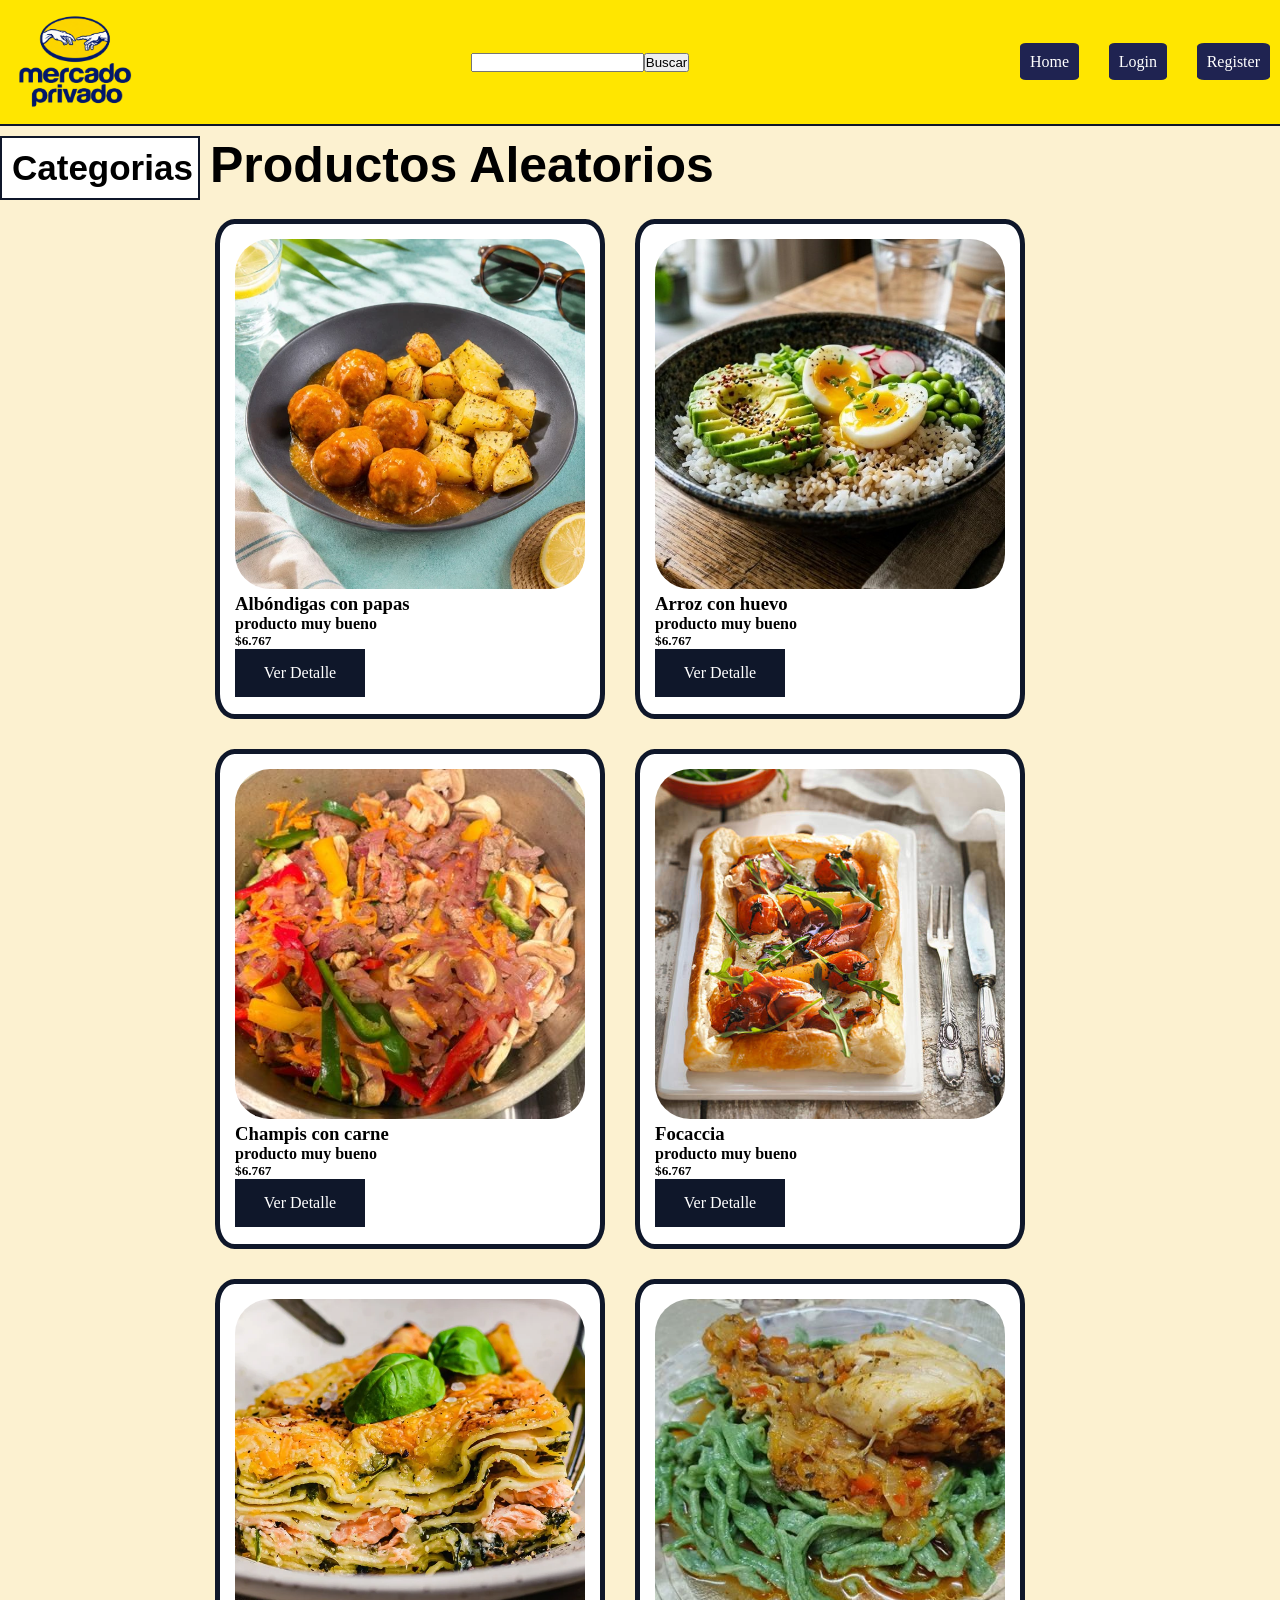
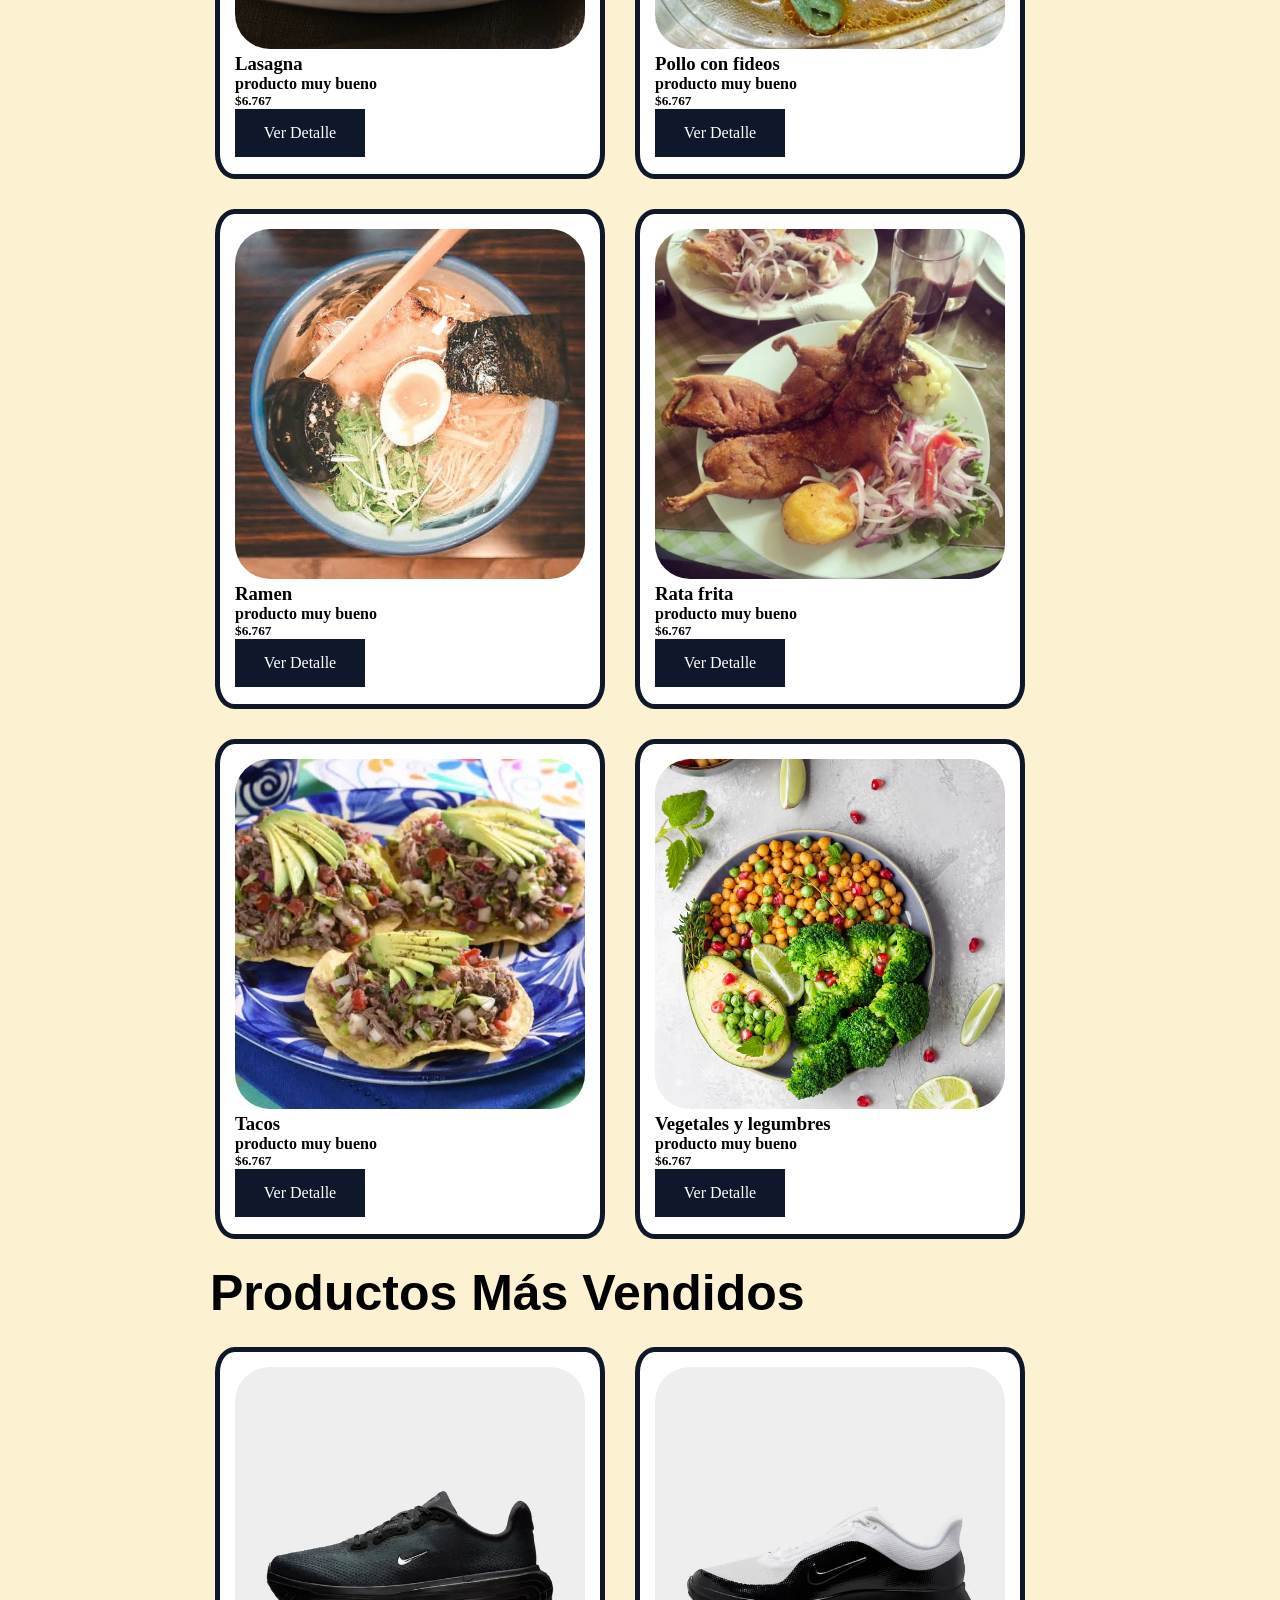
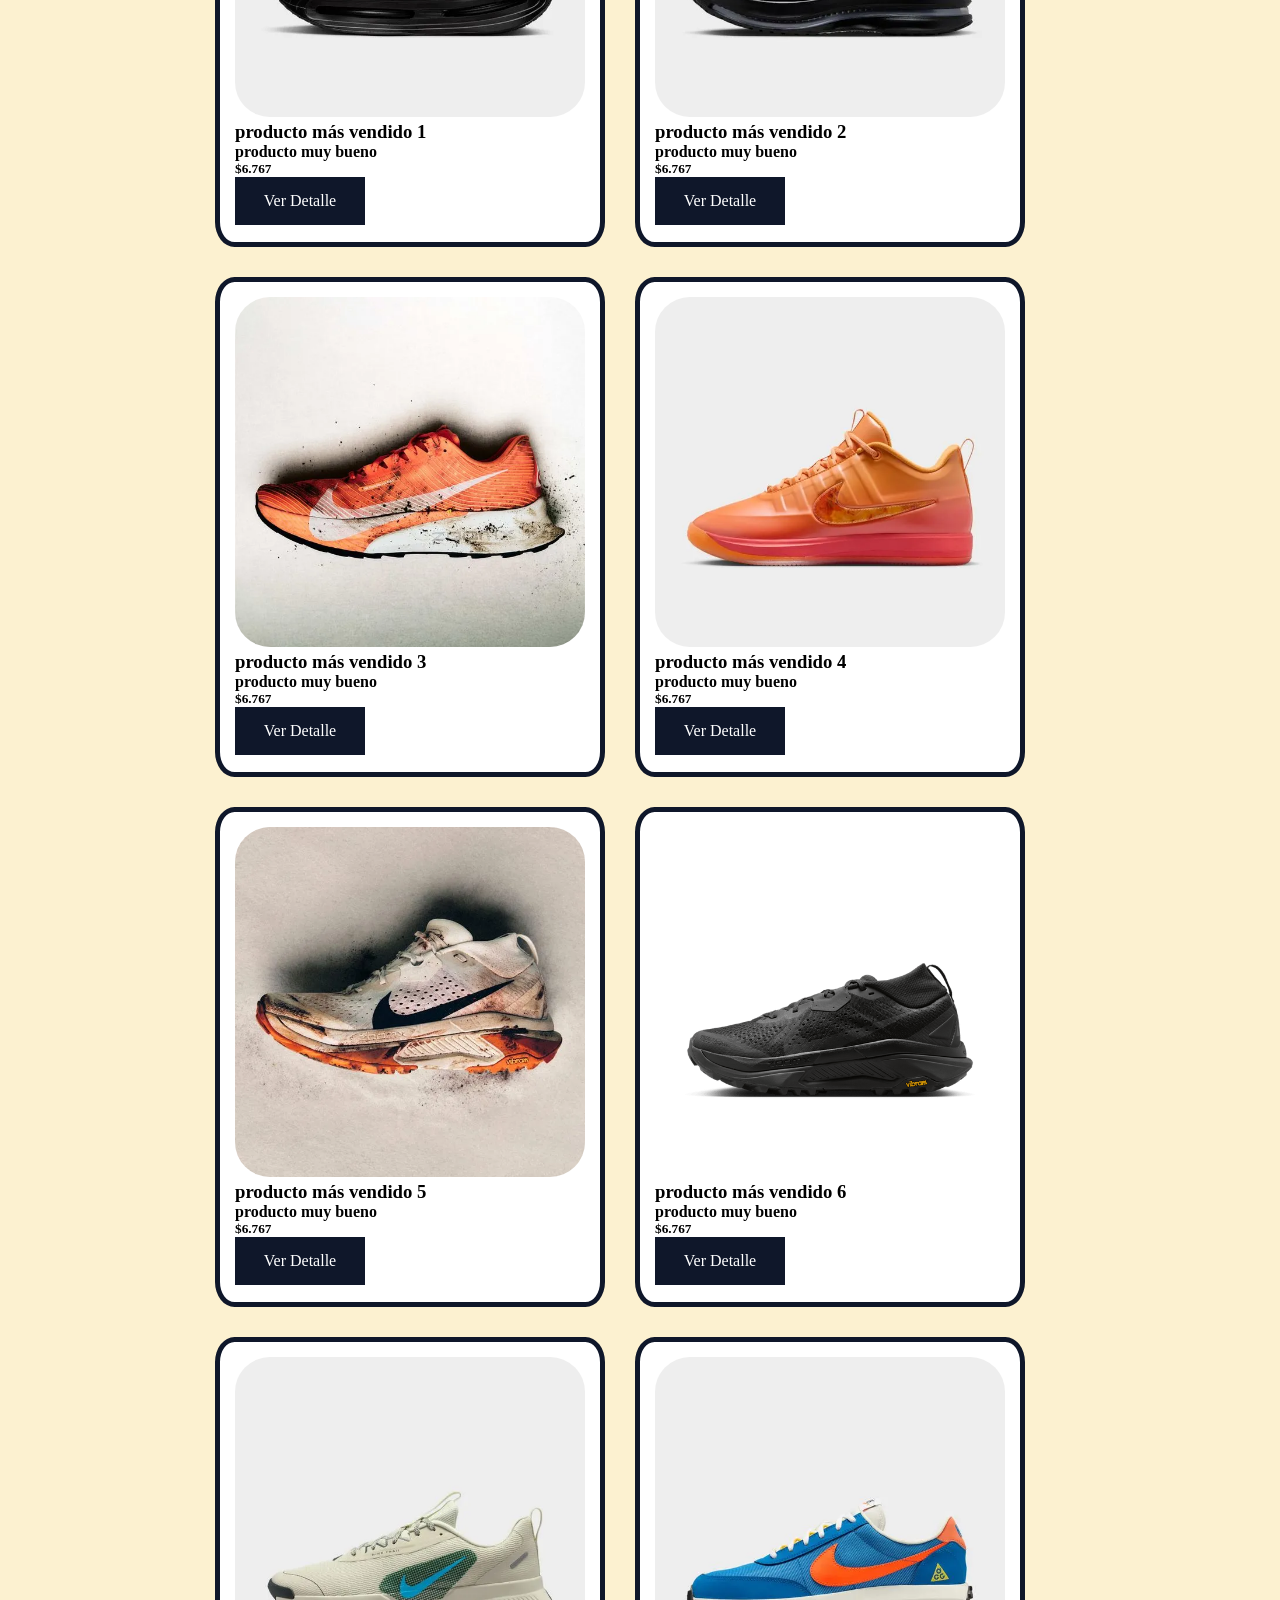
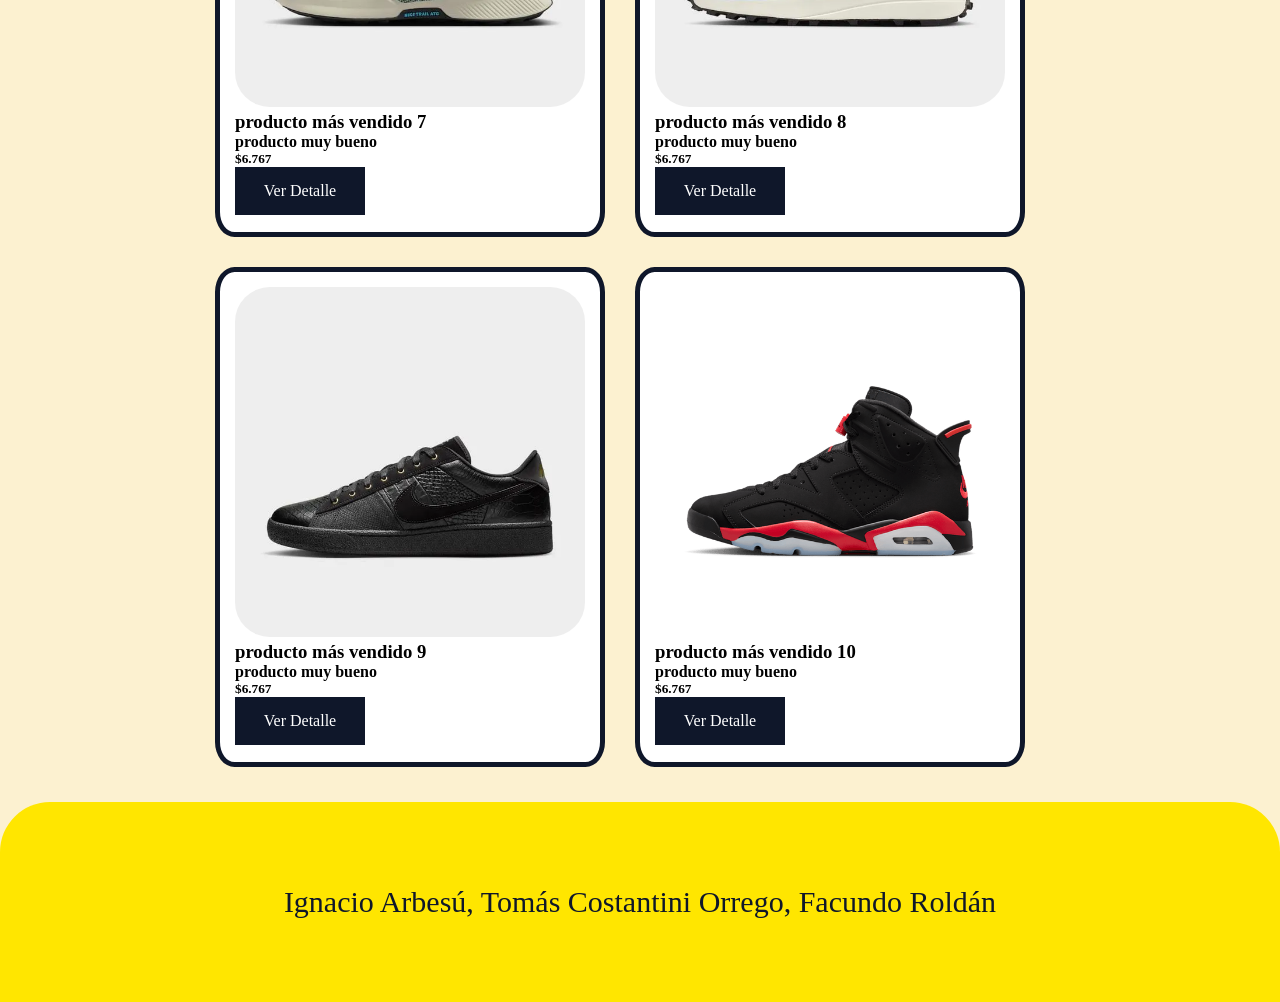
==== index.html @ 1b32be2c "agregué el fetch para la api de categorías para rellenar el aside con sus respectivos querystrings" ====
<!DOCTYPE html>
<html lang="en">

<head>
    <meta charset="UTF-8">
    <meta name="viewport" content="width=device-width, initial-scale=1.0">
    <title>Home</title>
    <link rel="stylesheet" href="./css/styles.css">
</head>

<body>
    <header>
        <a href="./index.html"><img class="logo" src="./img/logo.png" alt="logo de la pagina"></a>
        <form class="buscador" action="search-results.html" method="get">
            <input type="text" name="búsqueda" value="" class="inpBuscar">
            <button type="submit">Buscar</button>
        </form>
        <nav class="loginregister">
            <ul>
                <li><a href="./index.html">Home</a></li>
                <li><a href="./login.html">Login</a></li>
                <li><a href="./register.html">Register</a></li>
            </ul>
        </nav>
    </header>
    <div class="mainhome">
        <aside class="categorynav">
            <nav>
                <h2>Categorias</h2>
                <ul class="ulCategory">
                </ul>
            </nav>
        </aside>
        <main class="secciones">
            <section class="home">
                <h2 class="titulo">Productos Aleatorios</h2>
                <article>
                    <img src="./img/albondigasconpapatdfe.webp" alt="foto producto 1">
                    <h3>Albóndigas con papas</h3>
                    <h4>producto muy bueno</h4>
                    <h5>$6.767</h5>
                    <a href="./producto.html" class="botondetalle">Ver Detalle</a>
                </article>
                <article>
                    <img src="./img/arrozconhuevotdfe.jpg" alt="foto producto 2">
                    <h3>Arroz con huevo</h3>
                    <h4>producto muy bueno</h4>
                    <h5>$6.767</h5>
                    <a href="./producto.html" class="botondetalle">Ver Detalle</a>
                </article>
                <article>
                    <img src="./img/champisconcarnetdfe.jpg" alt="foto producto 3">
                    <h3>Champis con carne</h3>
                    <h4>producto muy bueno</h4>
                    <h5>$6.767</h5>
                    <a href="./producto.html" class="botondetalle">Ver Detalle</a>
                </article>
                <article>
                    <img src="./img/focacciatdfe.jpg" alt="foto producto 4">
                    <h3>Focaccia</h3>
                    <h4>producto muy bueno</h4>
                    <h5>$6.767</h5>
                    <a href="./producto.html" class="botondetalle">Ver Detalle</a>
                </article>
                <article>
                    <img src="./img/lasagnatdfe.webp" alt="foto producto 5">
                    <h3>Lasagna</h3>
                    <h4>producto muy bueno</h4>
                    <h5>$6.767</h5>
                    <a href="./producto.html" class="botondetalle">Ver Detalle</a>
                </article>
                <article>
                    <img src="./img/polloconfideostdfe.jpg" alt="foto producto 6">
                    <h3>Pollo con fideos</h3>
                    <h4>producto muy bueno</h4>
                    <h5>$6.767</h5>
                    <a href="./producto.html" class="botondetalle">Ver Detalle</a>
                </article>
                <article>
                    <img src="./img/ramentdfe.jpg" alt="foto producto 7">
                    <h3>Ramen</h3>
                    <h4>producto muy bueno</h4>
                    <h5>$6.767</h5>
                    <a href="./producto.html" class="botondetalle">Ver Detalle</a>
                </article>
                <article>
                    <img src="./img/ratafritatdfe.webp" alt="foto producto 8">
                    <h3>Rata frita</h3>
                    <h4>producto muy bueno</h4>
                    <h5>$6.767</h5>
                    <a href="./producto.html" class="botondetalle">Ver Detalle</a>
                </article>
                <article>
                    <img src="./img/tacostdfe.jpg" alt="foto producto 9">
                    <h3>Tacos</h3>
                    <h4>producto muy bueno</h4>
                    <h5>$6.767</h5>
                    <a href="./producto.html" class="botondetalle">Ver Detalle</a>
                </article>
                <article>
                    <img src="./img/vegetalesylegumbrestdfe.avif" alt="foto producto 10">
                    <h3>Vegetales y legumbres</h3>
                    <h4>producto muy bueno</h4>
                    <h5>$6.767</h5>
                    <a href="./producto.html" class="botondetalle">Ver Detalle</a>
                </article>
            </section>
            <section class="home">
                <h2 class="titulo">Productos Más Vendidos</h2>
                <article>
                    <img src="./img/nike1.webp" alt="foto producto mas vendido 1">
                    <h3>producto más vendido 1</h3>
                    <h4>producto muy bueno</h4>
                    <h5>$6.767</h5>
                    <a href="./producto.html" class="botondetalle">Ver Detalle</a>
                </article>
                <article>
                    <img src="./img/nike2.webp" alt="foto producto mas vendido 2">
                    <h3>producto más vendido 2</h3>
                    <h4>producto muy bueno</h4>
                    <h5>$6.767</h5>
                    <a href="./producto.html" class="botondetalle">Ver Detalle</a>
                </article>
                <article>
                    <img src="./img/nike3.webp" alt="foto producto mas vendido 3">
                    <h3>producto más vendido 3</h3>
                    <h4>producto muy bueno</h4>
                    <h5>$6.767</h5>
                    <a href="./producto.html" class="botondetalle">Ver Detalle</a>
                </article>
                <article>
                    <img src="./img/nike4.webp" alt="foto producto mas vendido 4">
                    <h3>producto más vendido 4</h3>
                    <h4>producto muy bueno</h4>
                    <h5>$6.767</h5>
                    <a href="./producto.html" class="botondetalle">Ver Detalle</a>
                </article>
                <article>
                    <img src="./img/nike5.webp" alt="foto producto mas vendido 5">
                    <h3>producto más vendido 5</h3>
                    <h4>producto muy bueno</h4>
                    <h5>$6.767</h5>
                    <a href="./producto.html" class="botondetalle">Ver Detalle</a>
                </article>
                <article>
                    <img src="./img/nike6.jpeg" alt="foto producto mas vendido 6">
                    <h3>producto más vendido 6</h3>
                    <h4>producto muy bueno</h4>
                    <h5>$6.767</h5>
                    <a href="./producto.html" class="botondetalle">Ver Detalle</a>
                </article>
                <article>
                    <img src="./img/nike7.webp" alt="foto producto mas vendido 7">
                    <h3>producto más vendido 7</h3>
                    <h4>producto muy bueno</h4>
                    <h5>$6.767</h5>
                    <a href="./producto.html" class="botondetalle">Ver Detalle</a>
                </article>
                <article>
                    <img src="./img/nike8.webp" alt="foto producto mas vendido 8">
                    <h3>producto más vendido 8</h3>
                    <h4>producto muy bueno</h4>
                    <h5>$6.767</h5>
                    <a href="./producto.html" class="botondetalle">Ver Detalle</a>
                </article>
                <article>
                    <img src="./img/nike9.webp" alt="foto producto mas vendido 9">
                    <h3>producto más vendido 9</h3>
                    <h4>producto muy bueno</h4>
                    <h5>$6.767</h5>
                    <a href="./producto.html" class="botondetalle">Ver Detalle</a>
                </article>
                <article>
                    <img src="./img/nike10.jpeg" alt="foto producto mas vendido 10">
                    <h3>producto más vendido 10</h3>
                    <h4>producto muy bueno</h4>
                    <h5>$6.767</h5>
                    <a href="./producto.html" class="botondetalle">Ver Detalle</a>
                </article>
            </section>
        </main>
    </div>
    <footer>
        <p>Ignacio Arbesú, Tomás Costantini Orrego, Facundo Roldán</p>
    </footer>
    <script src="./js/index.js"></script>
</body>

</html>
---- css/styles.css ----
* {
    box-sizing: border-box;
    padding: 0;
    margin: 0;
}

li {
    list-style-type: none;
}

a {
    text-decoration: none;
    color: #000;
}

body {
    background-color: #FCF1D0;
}

/* reglas para home, header y footer*/

img.logo {
    height: 100px;
    width: 130px;
}

header {
    display: flex;
    justify-content: space-between;
    background-color: #ffe600;
    color: white;
    padding: 10px 10px;
    border-bottom: #0F172A;
    border-bottom-width: 2px;
    border-bottom-style: solid;
}

header nav a {
    color: #ffffff;
    background-color: #1f2351;
    border-radius: 10%;
    padding: 10px;
}

.loginregister {
    align-self: center;
}

.loginregister ul {
    display: flex;
    justify-content: space-between;
    width: 250px;
}

.buscador {
    display: flex;
    align-self: center;
}

.formhome {
    display: flex;
    align-items: center;
    justify-content: center;
    margin: 0 auto;
}

.mainhome {
    display: flex;
}

aside {
    min-width: 200px;
    margin-top: 10px;
    height: fit-content;
    background-color: white;
    border: #0F172A;
    border-style: solid;
    border-width: 2px;
}

aside nav ul li {
    font-size: medium;
    margin: 15px 15px 15px 5px;
    padding-left: 10px;
}

aside nav h2 {
    margin: 10px;
    font-size: 35px;
    font-family: Arial, Helvetica, sans-serif;
}

section.home {
    display: flex;
    flex-wrap: wrap;

}

article {
    width: 390px;
    height: 500px;
    margin: 15px 15px 15px 15px;
    padding: 15px;
    border-radius: 5%;
    border-width: 5px;
    border-style: solid;
    border-color: #0F172A;
    background-color: white;
}

h2.titulo {
    width: 100%;
    margin: 10px;
    font-size: 50px;
    font-family: Arial, Helvetica, sans-serif;
}

article img {
    width: 100%;
    height: 350px;
    border-radius: 10%;
}

.botondetalle {
    display: flex;
    background-color: #0F172A;
    color: white;
    padding: 15px 15px;
    font-weight: 500;
    width: 130px;
    justify-content: center;
}

footer {
    display: flex;
    justify-content: center;
    align-items: center;
    background-color: #ffe600;
    border-top-left-radius: 50px;
    border-top-right-radius: 50px;
    height: 200px;
    margin-top: 20px;
    font-size: 30px;
    color: #0F172A;
    padding: 3px;
}

/* reglas para register*/

.register {
    display: flex;
    flex-direction: column;
    justify-content: center;
    align-items: center;
    height: 500px;
}

.register div {
    margin: 10px;
}

article.cformr {
    display: flex;
    align-content: center;
    justify-content: center;
    background-color: white;
    width: 400px;
    height: 500px;
    border: 2px solid black;
    border-radius: 10px;
    margin: 20px;
}

section.cformr {
    display: flex;
    justify-content: center;
    margin: 80px;
}


/* reglas para login*/

.login {
    display: flex;
    flex-direction: column;
    justify-content: center;
    align-items: center;
    height: 500px;
}

.login div {
    margin: 10px;
}

article.cform {
    display: flex;
    align-content: center;
    justify-content: center;
    background-color: white;
    width: 400px;
    height: 500px;
    border: 2px solid black;
    border-radius: 10px;
    margin: 20px;
}

section.cform {
    display: flex;
    justify-content: center;
    margin: 80px;
}

/* reglas para producto*/

div.producto {
    display: flex;
}

div.reviews {
    display: flex;
    justify-content: center;
}

.reviews article {
    width: 300px;
    height: 150px;
}

section.reviews h2 {
    margin-left: 15px;
    margin-top: 20px;
    font-size: 30px;
    font-family: Arial, Helvetica, sans-serif;
}


section.imagen {
    display: flex;
    flex-direction: column;
    background-color: #ffffff;
    border: #ffffff;
    margin: 10px 15px 0px;
    padding: 10px;
}

section.imagen img {
    width: 400px;
    height: 400px;
    align-self: center;
    border: #0F172A;
    border-style: solid;
    border-width: 5px;
    margin-bottom: 5px
}

section.imagen p {
    margin: 3px 0px;
}

section.imagen h2.nombredelproducto {
    font-size: 35px;
    font-weight: 900;
    margin: 0px 10px 30px 0px;
}

/* reglas para Search-results*/
.search-results {
    display: flex;
}

.resultadoproducto {
    display: flex;
    flex-wrap: wrap;
}

.tituloresults {
    margin: 10px;
}

/* reglas para Category */
.divcategory {
    display: flex;
}

.sectioncategory {
    display: flex;
    justify-content: center;
    flex-wrap: wrap;
}

.h2beauty {
    padding-left: 25px;
    padding-top: 25px;
    font-size: 50px;
    font-family: Arial, Helvetica, sans-serif;
    width: 100%;
}


@media (max-width:768px) {
    header {
        flex-direction: column;
        align-items: center;
    }

    .buscador {
        margin: 5vw;
    }

    .mainhome {
        flex-direction: column;
    }

    div.divcategory {
        flex-direction: column;
    }

    div.producto {
        flex-direction: column;
    }

    main.search-results {
        flex-direction: column;
    }

    aside ul {
        display: flex;
        flex-wrap: wrap;
    }

    section.home {
        display: flex;
        flex-direction: column;
        align-items: center;
    }

    div.reviews article {
        width: 30vw;
        height: 40vh;
    }

}

@media (max-width:480px) {
    article {
        width: 80vw;
    }

}
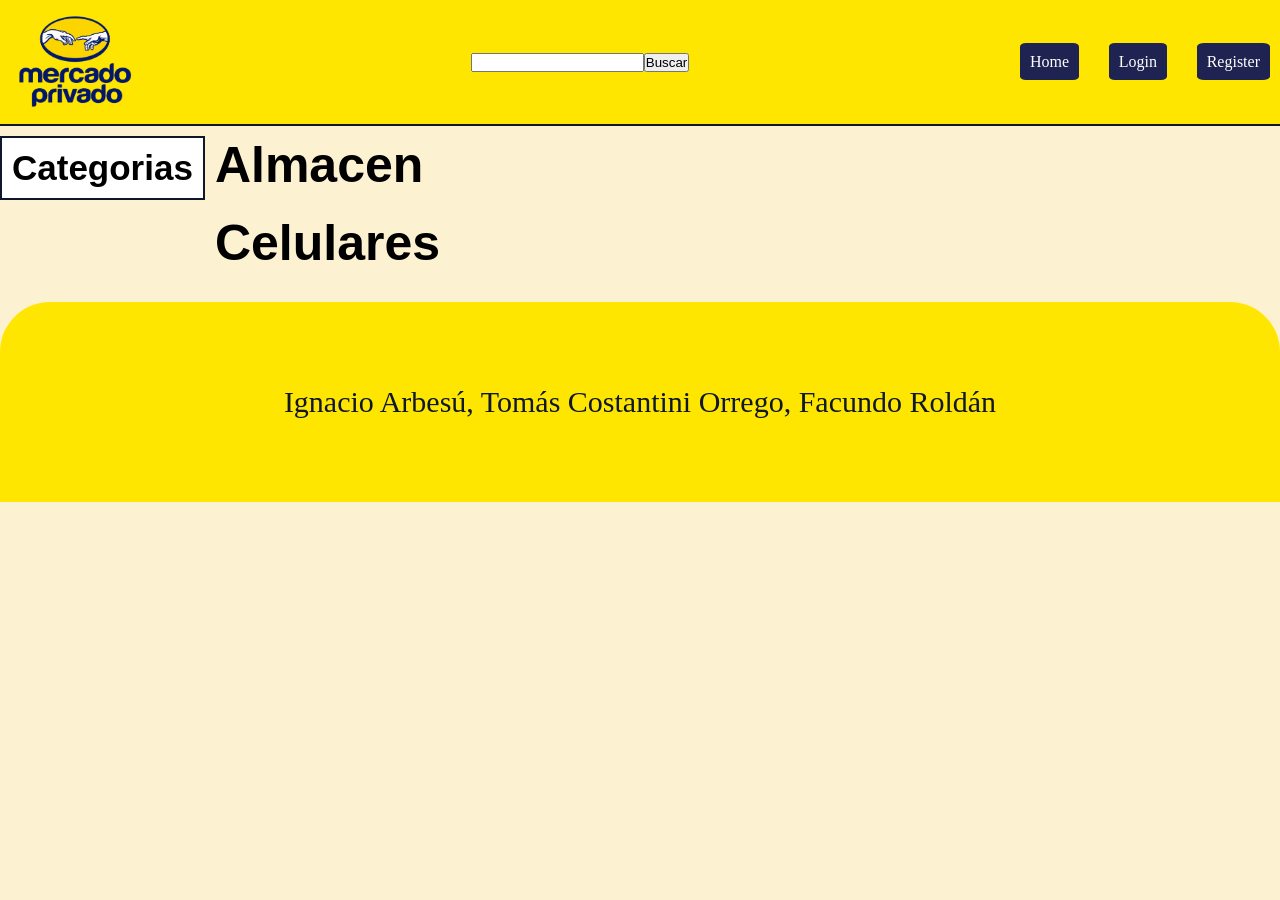
==== commit 767a0ff7: "termine el punto 3 y parte del 4, las secciones viene de manera dinamica desde la API" ====
--- a/index.html
+++ b/index.html
@@ -32,151 +32,11 @@
             </nav>
         </aside>
         <main class="secciones">
-            <section class="home">
-                <h2 class="titulo">Productos Aleatorios</h2>
-                <article>
-                    <img src="./img/albondigasconpapatdfe.webp" alt="foto producto 1">
-                    <h3>Albóndigas con papas</h3>
-                    <h4>producto muy bueno</h4>
-                    <h5>$6.767</h5>
-                    <a href="./producto.html" class="botondetalle">Ver Detalle</a>
-                </article>
-                <article>
-                    <img src="./img/arrozconhuevotdfe.jpg" alt="foto producto 2">
-                    <h3>Arroz con huevo</h3>
-                    <h4>producto muy bueno</h4>
-                    <h5>$6.767</h5>
-                    <a href="./producto.html" class="botondetalle">Ver Detalle</a>
-                </article>
-                <article>
-                    <img src="./img/champisconcarnetdfe.jpg" alt="foto producto 3">
-                    <h3>Champis con carne</h3>
-                    <h4>producto muy bueno</h4>
-                    <h5>$6.767</h5>
-                    <a href="./producto.html" class="botondetalle">Ver Detalle</a>
-                </article>
-                <article>
-                    <img src="./img/focacciatdfe.jpg" alt="foto producto 4">
-                    <h3>Focaccia</h3>
-                    <h4>producto muy bueno</h4>
-                    <h5>$6.767</h5>
-                    <a href="./producto.html" class="botondetalle">Ver Detalle</a>
-                </article>
-                <article>
-                    <img src="./img/lasagnatdfe.webp" alt="foto producto 5">
-                    <h3>Lasagna</h3>
-                    <h4>producto muy bueno</h4>
-                    <h5>$6.767</h5>
-                    <a href="./producto.html" class="botondetalle">Ver Detalle</a>
-                </article>
-                <article>
-                    <img src="./img/polloconfideostdfe.jpg" alt="foto producto 6">
-                    <h3>Pollo con fideos</h3>
-                    <h4>producto muy bueno</h4>
-                    <h5>$6.767</h5>
-                    <a href="./producto.html" class="botondetalle">Ver Detalle</a>
-                </article>
-                <article>
-                    <img src="./img/ramentdfe.jpg" alt="foto producto 7">
-                    <h3>Ramen</h3>
-                    <h4>producto muy bueno</h4>
-                    <h5>$6.767</h5>
-                    <a href="./producto.html" class="botondetalle">Ver Detalle</a>
-                </article>
-                <article>
-                    <img src="./img/ratafritatdfe.webp" alt="foto producto 8">
-                    <h3>Rata frita</h3>
-                    <h4>producto muy bueno</h4>
-                    <h5>$6.767</h5>
-                    <a href="./producto.html" class="botondetalle">Ver Detalle</a>
-                </article>
-                <article>
-                    <img src="./img/tacostdfe.jpg" alt="foto producto 9">
-                    <h3>Tacos</h3>
-                    <h4>producto muy bueno</h4>
-                    <h5>$6.767</h5>
-                    <a href="./producto.html" class="botondetalle">Ver Detalle</a>
-                </article>
-                <article>
-                    <img src="./img/vegetalesylegumbrestdfe.avif" alt="foto producto 10">
-                    <h3>Vegetales y legumbres</h3>
-                    <h4>producto muy bueno</h4>
-                    <h5>$6.767</h5>
-                    <a href="./producto.html" class="botondetalle">Ver Detalle</a>
-                </article>
-            </section>
-            <section class="home">
-                <h2 class="titulo">Productos Más Vendidos</h2>
-                <article>
-                    <img src="./img/nike1.webp" alt="foto producto mas vendido 1">
-                    <h3>producto más vendido 1</h3>
-                    <h4>producto muy bueno</h4>
-                    <h5>$6.767</h5>
-                    <a href="./producto.html" class="botondetalle">Ver Detalle</a>
-                </article>
-                <article>
-                    <img src="./img/nike2.webp" alt="foto producto mas vendido 2">
-                    <h3>producto más vendido 2</h3>
-                    <h4>producto muy bueno</h4>
-                    <h5>$6.767</h5>
-                    <a href="./producto.html" class="botondetalle">Ver Detalle</a>
-                </article>
-                <article>
-                    <img src="./img/nike3.webp" alt="foto producto mas vendido 3">
-                    <h3>producto más vendido 3</h3>
-                    <h4>producto muy bueno</h4>
-                    <h5>$6.767</h5>
-                    <a href="./producto.html" class="botondetalle">Ver Detalle</a>
-                </article>
-                <article>
-                    <img src="./img/nike4.webp" alt="foto producto mas vendido 4">
-                    <h3>producto más vendido 4</h3>
-                    <h4>producto muy bueno</h4>
-                    <h5>$6.767</h5>
-                    <a href="./producto.html" class="botondetalle">Ver Detalle</a>
-                </article>
-                <article>
-                    <img src="./img/nike5.webp" alt="foto producto mas vendido 5">
-                    <h3>producto más vendido 5</h3>
-                    <h4>producto muy bueno</h4>
-                    <h5>$6.767</h5>
-                    <a href="./producto.html" class="botondetalle">Ver Detalle</a>
-                </article>
-                <article>
-                    <img src="./img/nike6.jpeg" alt="foto producto mas vendido 6">
-                    <h3>producto más vendido 6</h3>
-                    <h4>producto muy bueno</h4>
-                    <h5>$6.767</h5>
-                    <a href="./producto.html" class="botondetalle">Ver Detalle</a>
-                </article>
-                <article>
-                    <img src="./img/nike7.webp" alt="foto producto mas vendido 7">
-                    <h3>producto más vendido 7</h3>
-                    <h4>producto muy bueno</h4>
-                    <h5>$6.767</h5>
-                    <a href="./producto.html" class="botondetalle">Ver Detalle</a>
-                </article>
-                <article>
-                    <img src="./img/nike8.webp" alt="foto producto mas vendido 8">
-                    <h3>producto más vendido 8</h3>
-                    <h4>producto muy bueno</h4>
-                    <h5>$6.767</h5>
-                    <a href="./producto.html" class="botondetalle">Ver Detalle</a>
-                </article>
-                <article>
-                    <img src="./img/nike9.webp" alt="foto producto mas vendido 9">
-                    <h3>producto más vendido 9</h3>
-                    <h4>producto muy bueno</h4>
-                    <h5>$6.767</h5>
-                    <a href="./producto.html" class="botondetalle">Ver Detalle</a>
-                </article>
-                <article>
-                    <img src="./img/nike10.jpeg" alt="foto producto mas vendido 10">
-                    <h3>producto más vendido 10</h3>
-                    <h4>producto muy bueno</h4>
-                    <h5>$6.767</h5>
-                    <a href="./producto.html" class="botondetalle">Ver Detalle</a>
-                </article>
+            <section class="home seccionGroceries">
+                <h2 class="titulo">Almacen</h2>
+            </section>  
+                <section class="home seccionSmartphones">
+                    <h2 class="titulo">Celulares</h2>
             </section>
         </main>
     </div>
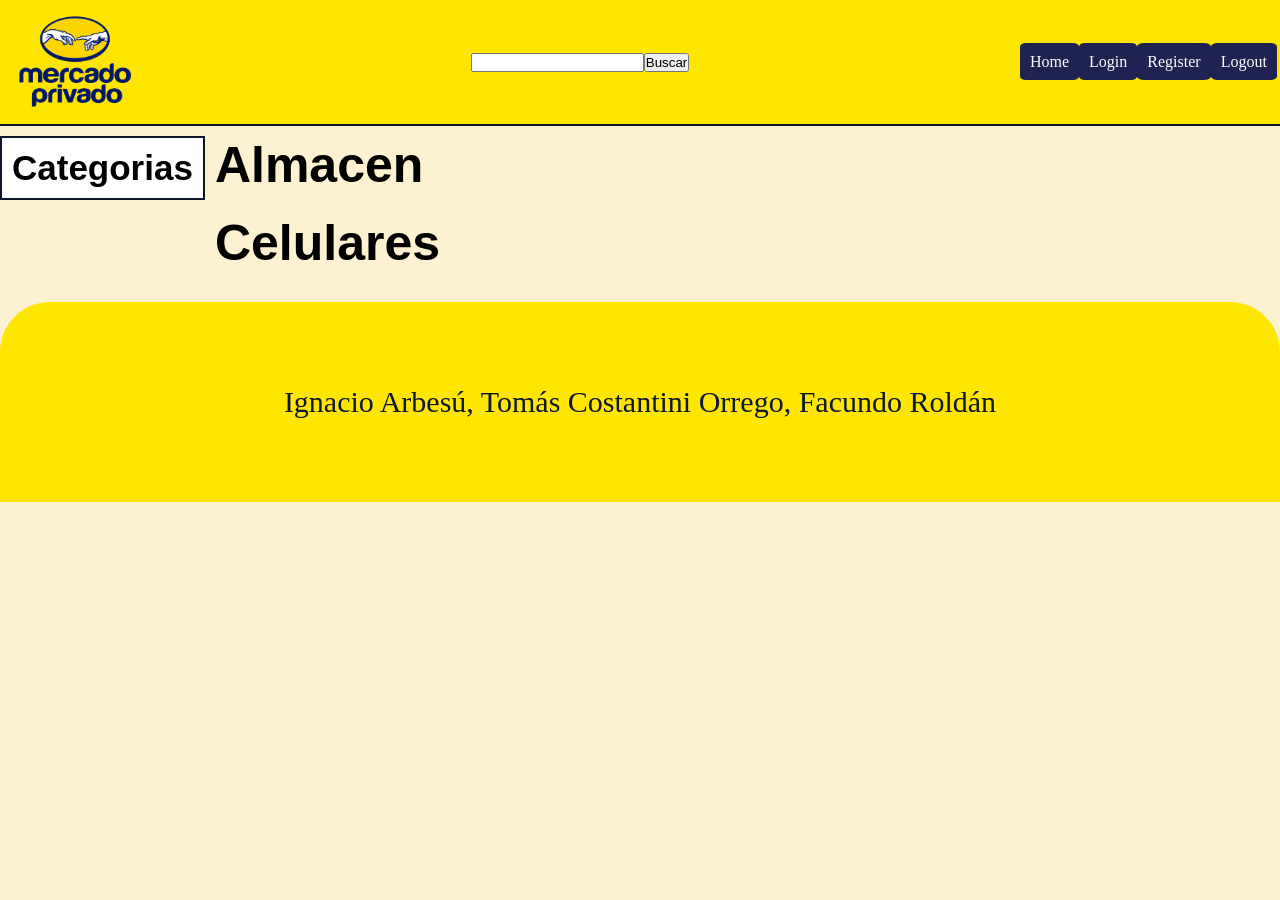
==== commit 280364cf: "meti cambios en el header de los html en li para mayor prolijidad, avance en el saludo.js y corregi " ====
--- a/index.html
+++ b/index.html
@@ -9,7 +9,7 @@
 </head>
 
 <body>
-    <header>
+    <header class="header">
         <a href="./index.html"><img class="logo" src="./img/logo.png" alt="logo de la pagina"></a>
         <form class="buscador" action="search-results.html" method="get">
             <input type="text" name="búsqueda" value="" class="inpBuscar">
@@ -18,8 +18,10 @@
         <nav class="loginregister">
             <ul>
                 <li><a href="./index.html">Home</a></li>
-                <li><a href="./login.html">Login</a></li>
-                <li><a href="./register.html">Register</a></li>
+                <li class="liLogin"><a href="./login.html">Login</a></li>
+                <li class="liRegister"><a href="./register.html">Register</a></li>
+                <li class="liSaludo"><p class="textoSaludo"></p></li>
+                <li class="liLogout"><a href="#" class="linkLogout">Logout</a></li>
             </ul>
         </nav>
     </header>
@@ -44,6 +46,7 @@
         <p>Ignacio Arbesú, Tomás Costantini Orrego, Facundo Roldán</p>
     </footer>
     <script src="./js/index.js"></script>
+    <script src="./js/saludo.js"></script>
 </body>
 
 </html>
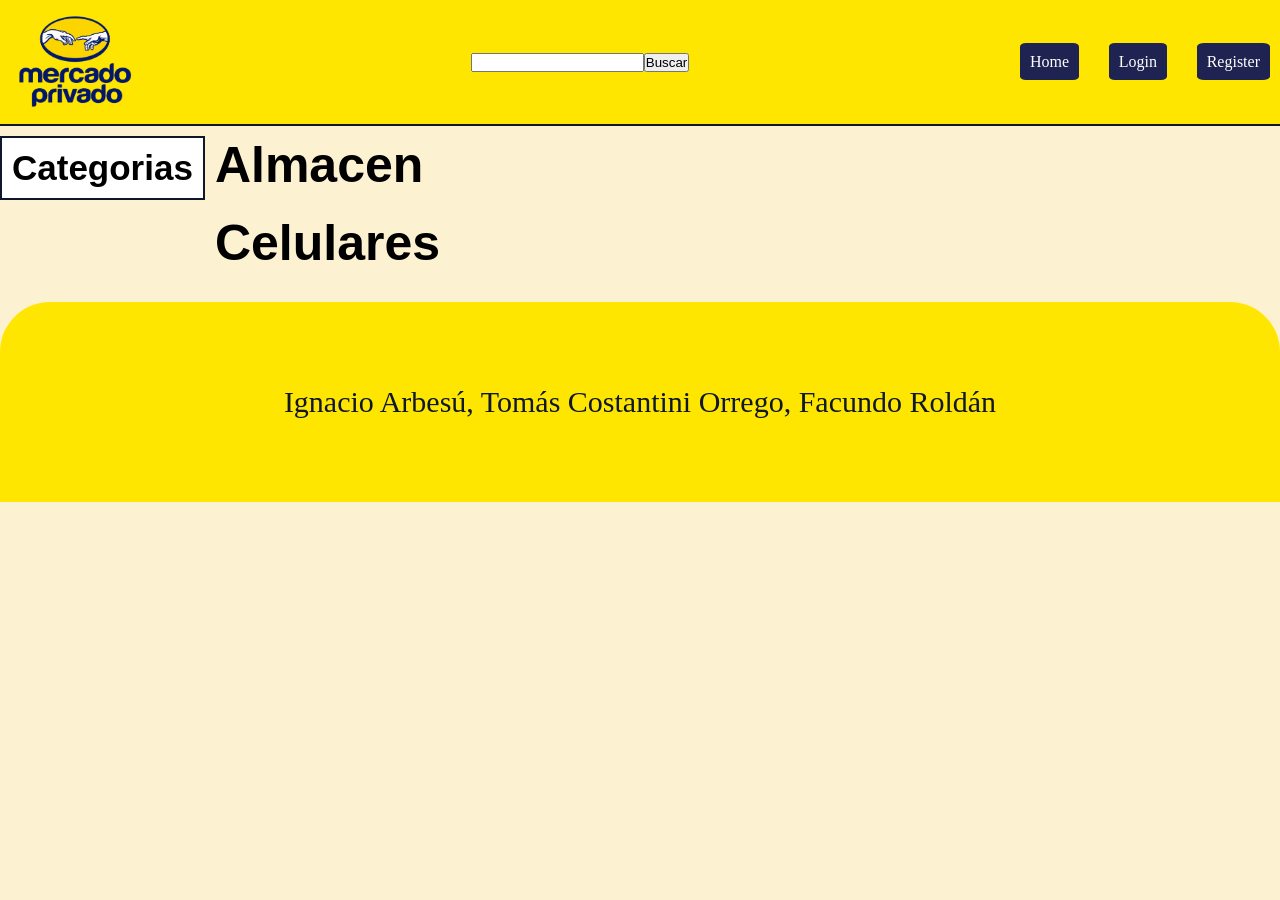
==== commit becf8742: "arregle el 7b, modifique algo de producto e hice el 8" ====
--- a/index.html
+++ b/index.html
@@ -17,12 +17,13 @@
         </form>
         <nav class="loginregister">
             <ul>
+                <li class="liLogout"><a href="#" class="linkLogout">Logout</a></li>
                 <li><a href="./index.html">Home</a></li>
                 <li class="liLogin"><a href="./login.html">Login</a></li>
                 <li class="liRegister"><a href="./register.html">Register</a></li>
-                <li class="liSaludo"><p class="textoSaludo"></p></li>
-                <li class="liLogout"><a href="#" class="linkLogout">Logout</a></li>
+                <li class="liSaludo"><a href="" class="textoSaludo"></a></li>
             </ul>
+            
         </nav>
     </header>
     <div class="mainhome">
@@ -47,6 +48,7 @@
     </footer>
     <script src="./js/index.js"></script>
     <script src="./js/saludo.js"></script>
+    <script src="./js/logout.js"></script>
 </body>
 
 </html>
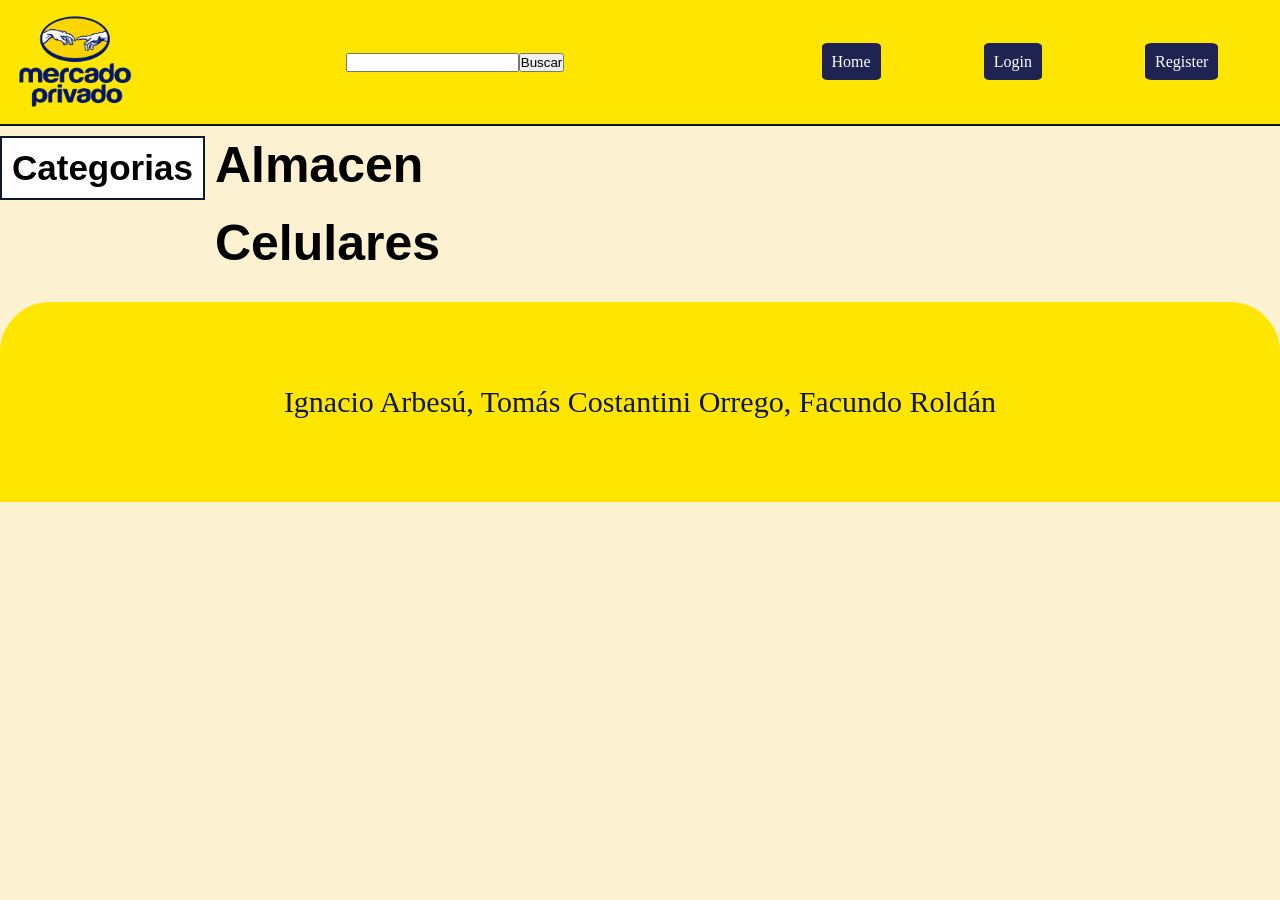
==== commit a12d1a16: "indente el codigo" ====
--- a/index.html
+++ b/index.html
@@ -12,7 +12,7 @@
     <header class="header">
         <a href="./index.html"><img class="logo" src="./img/logo.png" alt="logo de la pagina"></a>
         <form class="buscador" action="search-results.html" method="get">
-            <input type="text" name="búsqueda" value="" class="inpBuscar">
+            <input type="text" name="busqueda" value="" class="inpBuscar">
             <button type="submit">Buscar</button>
         </form>
         <nav class="loginregister">
@@ -23,7 +23,7 @@
                 <li class="liRegister"><a href="./register.html">Register</a></li>
                 <li class="liSaludo"><a href="" class="textoSaludo"></a></li>
             </ul>
-            
+
         </nav>
     </header>
     <div class="mainhome">
@@ -37,9 +37,9 @@
         <main class="secciones">
             <section class="home seccionGroceries">
                 <h2 class="titulo">Almacen</h2>
-            </section>  
-                <section class="home seccionSmartphones">
-                    <h2 class="titulo">Celulares</h2>
+            </section>
+            <section class="home seccionSmartphones">
+                <h2 class="titulo">Celulares</h2>
             </section>
         </main>
     </div>
@@ -49,6 +49,8 @@
     <script src="./js/index.js"></script>
     <script src="./js/saludo.js"></script>
     <script src="./js/logout.js"></script>
+    <script src="./js/aside.js"></script>
+
 </body>
 
 </html>
--- a/css/styles.css
+++ b/css/styles.css
@@ -35,6 +35,7 @@
     border-bottom-style: solid;
 }
 
+
 header nav a {
     color: #ffffff;
     background-color: #1f2351;
@@ -48,8 +49,8 @@
 
 .loginregister ul {
     display: flex;
-    justify-content: space-between;
-    width: 250px;
+    justify-content: space-around;
+    width: 500px;
 }
 
 .buscador {
@@ -125,10 +126,11 @@
     display: flex;
     background-color: #0F172A;
     color: white;
-    padding: 15px 15px;
+    padding: 10px 10px;
     font-weight: 500;
-    width: 130px;
-    justify-content: center;
+    width: 110px;
+    justify-content: center;
+    border-radius: 15px;
 }
 
 footer {
@@ -210,6 +212,10 @@
     margin: 80px;
 }
 
+.imgproducto {
+    height: 280px;
+}
+
 /* reglas para producto*/
 
 div.producto {
